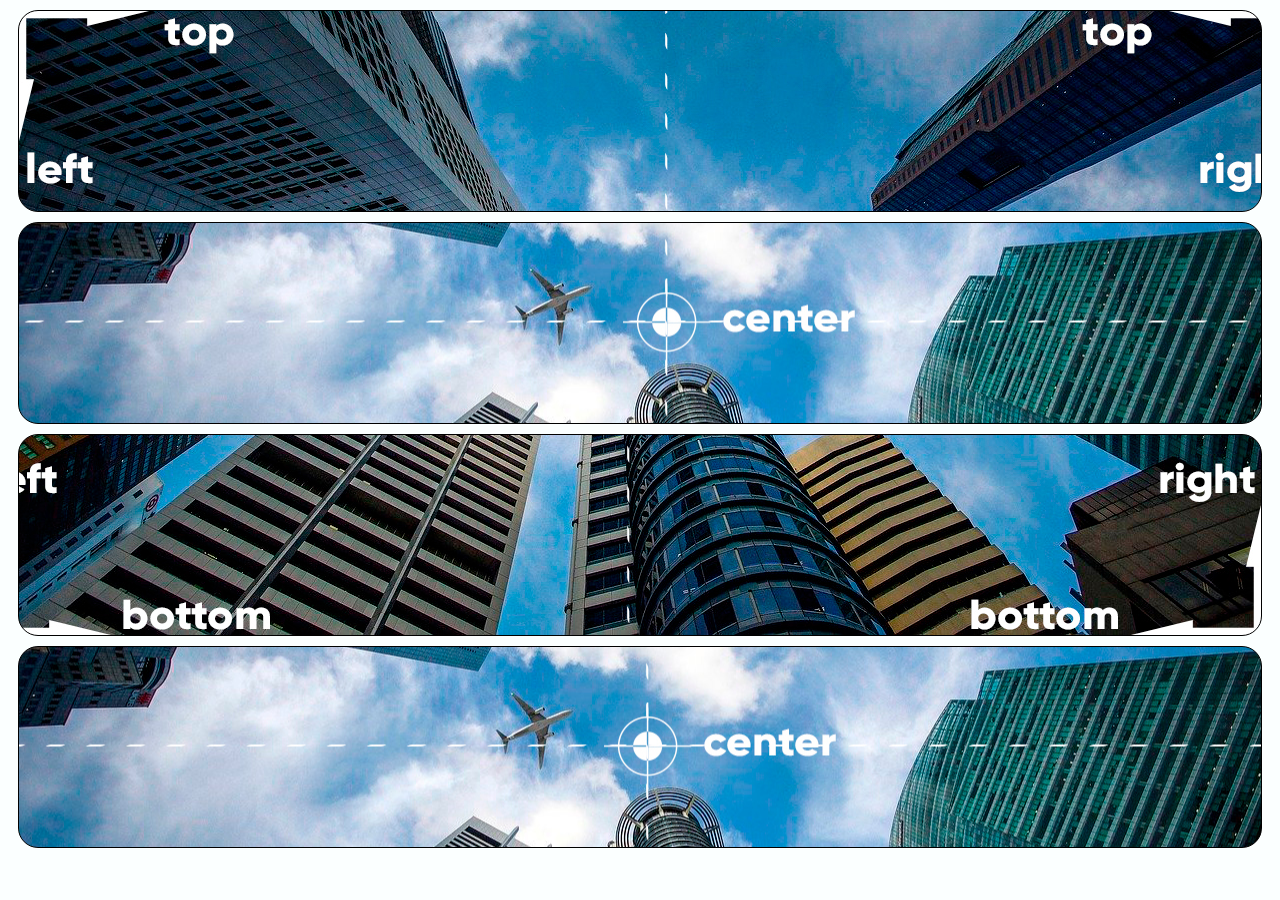
==== Modulo_03/aulas_imagens_fundo/index_22_3.html @ fae83767 "Cap 19 background image" ====
<!DOCTYPE html>
<html lang="pt-br">
<head>
    <meta charset="UTF-8">
    <meta name="viewport" content="width=device-width, initial-scale=1.0">
    <title>Background-position</title>
    
</head>
<style>
        body {
            background-color: rgba(240, 255, 255, 0.237);
        }
        .bloco {
            height: 200px;
            border: 1px solid black;
            border-radius: 20px;
            margin: 10px;
            background-image: url("imagens/wallpaper003.jpg");
        }
        .q1  {
            background-position: left top;
        }
        .q2 {
            background-position: left center;
        }
        .q3 {
            background-position: right bottom;
        }
        .q4 {
            background-position: center center;
        }
    </style>
<body>
    <div class="bloco q1">

    </div>
    <div class="bloco q2">

    </div>
    <div class="bloco q3">

    </div>
    <div class="bloco q4">

    </div>
</body>
</html>
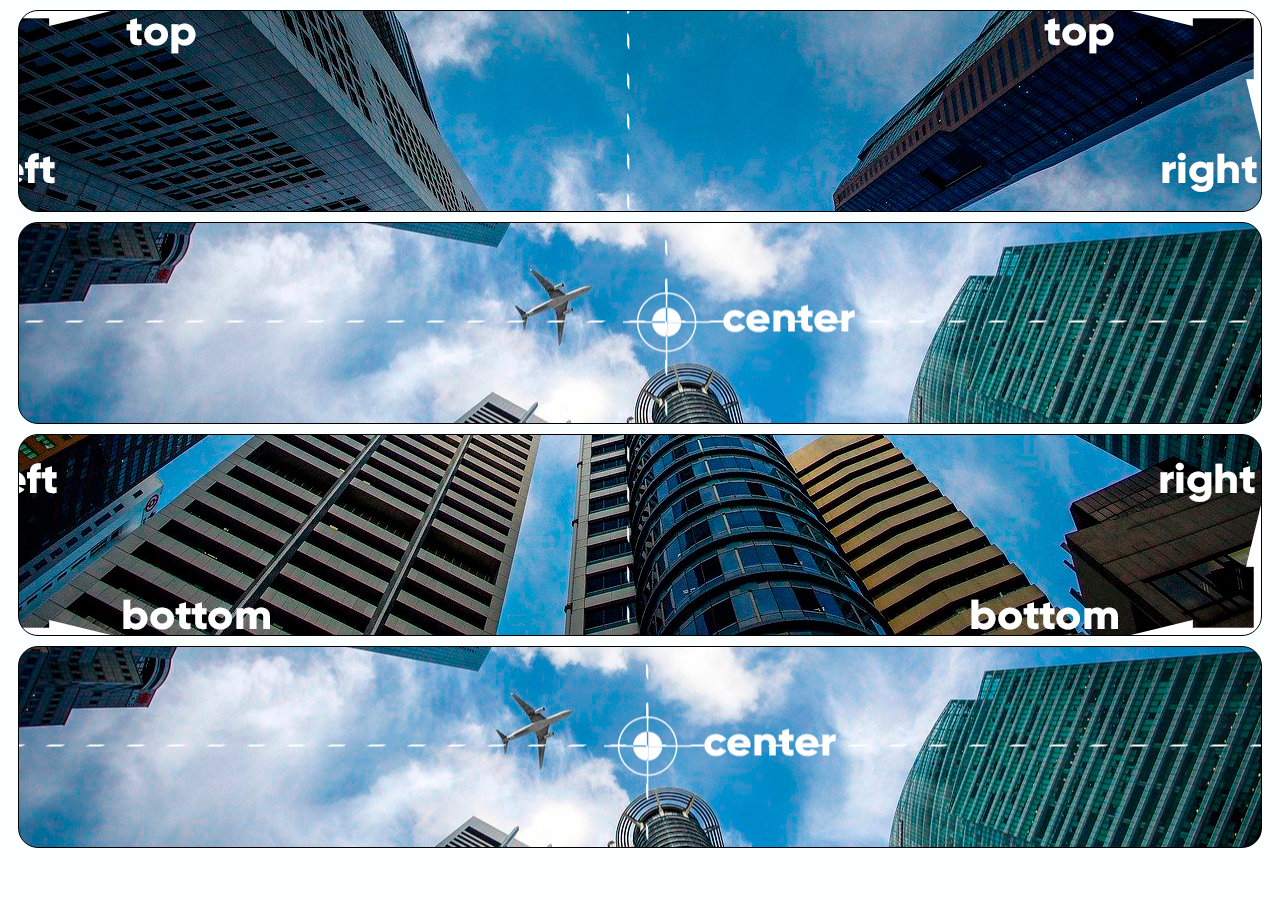
==== commit 4c9e45f3: "Aula 22_4" ====
--- a/Modulo_03/aulas_imagens_fundo/index_22_3.html
+++ b/Modulo_03/aulas_imagens_fundo/index_22_3.html
@@ -18,7 +18,7 @@
             background-image: url("imagens/wallpaper003.jpg");
         }
         .q1  {
-            background-position: left top;
+            background-position: right top;
         }
         .q2 {
             background-position: left center;
